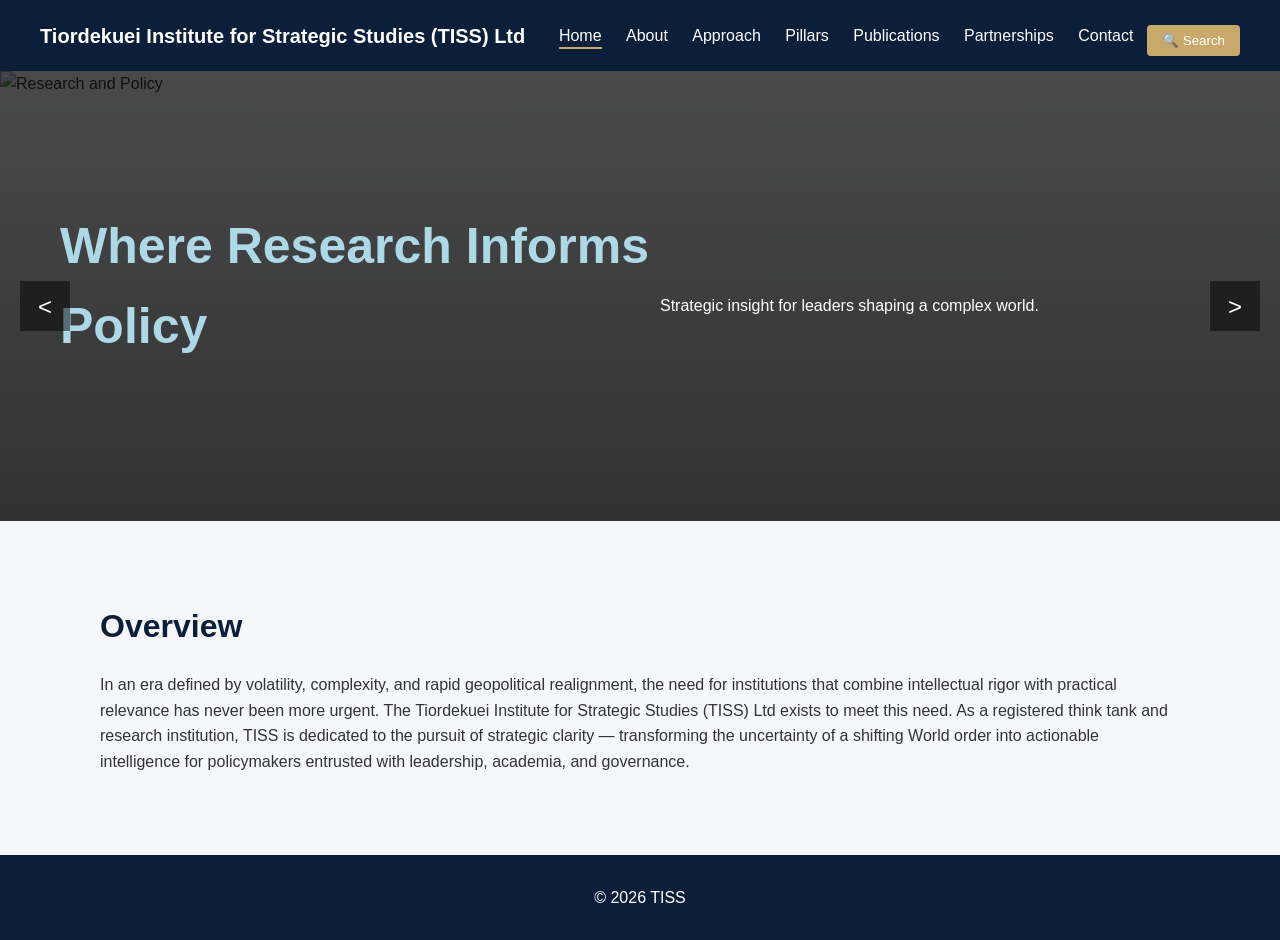
==== index.html @ 62042597 "feat: wesite build" ====
<!DOCTYPE html>
<html lang="en">
<head>
<meta charset="UTF-8">
<meta name="viewport" content="width=device-width, initial-scale=1.0">
<title>TISS | Home</title>
<link rel="stylesheet" href="css/style.css">
</head>

<body>

<nav>
<h1>Tiordekuei Institute for Strategic Studies (TISS) Ltd</h1>
<div>
<a href="index.html" class="active">Home</a>
<a href="about.html">About</a>
<a href="approach.html">Approach</a>
<a href="pillars.html">Pillars</a>
<a href="publications.html">Publications</a>
<a href="partnerships.html">Partnerships</a>
<a href="contact.html">Contact</a>
</div>
<button class="search-btn">🔍 Search</button>
</nav>

<header class="hero">
<div class="slider">
  <div class="slide">
    <img src="https://picsum.photos/1200/800?random=1" alt="Research and Policy">
    <div class="slide-content">
      <h2>Where Research Informs Policy</h2>
      <p>Strategic insight for leaders shaping a complex world.</p>
    </div>
  </div>
  <div class="slide">
    <img src="https://picsum.photos/1200/800?random=3" alt="Policy Shaping">
    <div class="slide-content">
      <h2>Shaping Tomorrow's Policies</h2>
      <p>Evidence-based solutions for complex challenges.</p>
    </div>
  </div>
  <div class="slide">
    <img src="https://picsum.photos/1200/800?random=2" alt="Global Security">
    <div class="slide-content">
      <h2>Advancing Global Security</h2>
      <p>Through innovative research and strategic partnerships.</p>
    </div>
  </div>
</div>
<button class="slider-btn prev">&lt;</button>
<button class="slider-btn next">&gt;</button>
</header>

<section>
<h2>Overview</h2>
<p>In an era defined by volatility, complexity, and rapid geopolitical realignment, the need for institutions that combine intellectual rigor with practical relevance has never been more urgent. The Tiordekuei Institute for Strategic Studies (TISS) Ltd exists to meet this need. As a registered think tank and research institution, TISS is dedicated to the pursuit of strategic clarity — transforming the uncertainty of a shifting World order into actionable intelligence for policymakers entrusted with leadership, academia, and governance.</p>
</section>

<footer>
<p>© 2026 TISS</p>
</footer>

<script src="js/script.js"></script>
</body>
</html>
---- css/style.css ----
/* RESET */
* {
  margin: 0;
  padding: 0;
  box-sizing: border-box;
}

body {
  font-family: 'Inter', sans-serif;
  line-height: 1.6;
  color: #333;
  display: flex;
  flex-direction: column;
  min-height: 100vh;
  background: var(--light);
}

/* VARIABLES */
:root {
  --primary: #0b1f3a;
  --secondary: #1e3c72;
  --accent: #c8a96a;
  --light: #f5f7fa;
  --text: #222;
}

/* NAVBAR */
nav {
  position: sticky;
  top: 0;
  background: var(--primary);
  padding: 15px 40px;
  display: flex;
  justify-content: space-between;
  align-items: center;
  z-index: 1000;
}

nav h1 {
  color: white;
  font-size: 20px;
}

nav a {
  color: white;
  margin-left: 20px;
  text-decoration: none;
  font-weight: 500;
  position: relative;
}

nav a::after {
  content: "";
  height: 2px;
  width: 0%;
  background: var(--accent);
  position: absolute;
  bottom: -5px;
  left: 0;
  transition: 0.3s;
}

nav a:hover::after {
  width: 100%;
}

nav a.active::after {
  width: 100%;
}

.search-btn {
  background: var(--accent);
  color: white;
  border: none;
  padding: 8px 15px;
  border-radius: 4px;
  cursor: pointer;
  font-weight: 500;
  transition: 0.3s;
}

.search-btn:hover {
  background: #b8965a;
}

/* HERO */
.hero {
  height: 50vh;
  overflow: hidden;
  position: relative;
}

.slider {
  display: flex;
  width: 300%; /* 3 slides */
  height: 100%;
  transition: transform 0.5s ease;
}

.slide {
  width: 33.333%;
  height: 100%;
  position: relative;
}

.slide img {
  width: 100%;
  height: 100%;
  object-fit: cover;
  display: block;
}

.slide-content {
  position: absolute;
  top: 0;
  left: 0;
  right: 0;
  bottom: 0;
  display: flex;
  align-items: center;
  padding: 60px;
  color: white;
  background: linear-gradient(rgba(0,0,0,0.7), rgba(0,0,0,0.8));
}

.slide-content h2 {
  color: #add8e6;
}

.slider-btn {
  position: absolute;
  top: 50%;
  transform: translateY(-50%);
  background: rgba(0,0,0,0.5);
  color: white;
  border: none;
  width: 50px;
  height: 50px;
  font-size: 24px;
  cursor: pointer;
  z-index: 10;
  transition: 0.3s;
}

.slider-btn:hover {
  background: rgba(0,0,0,0.8);
}

.prev {
  left: 20px;
}

.next {
  right: 20px;
}

.hero h2 {
  font-size: 50px;
  max-width: 600px;
}

.hero p {
  margin-top: 20px;
  max-width: 500px;
}

/* SECTION */
section {
  padding: 80px 60px;
  max-width: 1200px;
  margin: auto;
}

h2 {
  font-size: 32px;
  margin-bottom: 20px;
  color: var(--primary);
}

/* GRID */
.grid {
  display: grid;
  grid-template-columns: repeat(auto-fit, minmax(250px, 1fr));
  gap: 25px;
}

/* CARD */
.card {
  background: white;
  padding: 25px;
  border-radius: 8px;
  transition: 0.3s;
  border-top: 3px solid transparent;
}

.card:hover {
  transform: translateY(-6px);
  border-top: 3px solid var(--accent);
}

/* BUTTON */
.btn {
  display: inline-block;
  margin-top: 15px;
  padding: 12px 20px;
  background: var(--primary);
  color: white;
  text-decoration: none;
  transition: 0.3s;
}

.btn:hover {
  background: var(--secondary);
}

/* PUBLICATIONS */
.pub {
  background: white;
  padding: 20px;
  margin-bottom: 20px;
  border-left: 4px solid var(--primary);
}

/* TABLE */
table {
  width: 100%;
  border-collapse: collapse;
  margin: 20px 0;
}

th, td {
  border: 1px solid #ddd;
  padding: 12px;
  text-align: left;
}

th {
  background: var(--primary);
  color: white;
}

/* FORM */
input, textarea {
  width: 100%;
  padding: 10px;
  margin-top: 10px;
  border: 1px solid #ccc;
}

button {
  background: var(--primary);
  color: white;
  padding: 12px;
  border: none;
  margin-top: 10px;
}

/* FOOTER */
footer {
  margin-top: auto;
  background: var(--primary);
  color: white;
  text-align: center;
  padding: 30px;
}

/* PARTNERS LIST */
.partners-list {
  display: flex;
  overflow-x: auto;
  gap: 20px;
  padding: 20px 0;
  scrollbar-width: thin;
  scrollbar-color: var(--accent) transparent;
  animation: scroll 20s linear infinite;
}

.partners-list:hover {
  animation-play-state: paused;
}

@keyframes scroll {
  0% {
    transform: translateX(0);
  }
  100% {
    transform: translateX(-50%);
  }
}

.partners-list::-webkit-scrollbar {
  height: 6px;
}

.partners-list::-webkit-scrollbar-track {
  background: transparent;
}

.partners-list::-webkit-scrollbar-thumb {
  background: var(--accent);
  border-radius: 3px;
}

.partner {
  flex-shrink: 0;
  background: white;
  padding: 20px;
  border-radius: 8px;
  text-align: center;
  min-width: 150px;
  box-shadow: 0 2px 5px rgba(0,0,0,0.1);
  transition: 0.3s;
  color: #add8e6;
}

.partner:hover {
  transform: translateY(-3px);
  box-shadow: 0 4px 10px rgba(0,0,0,0.2);
}

/* ANIMATION */
.fade {
  opacity: 0;
  transform: translateY(20px);
  transition: 0.8s;
}

.fade.show {
  opacity: 1;
  transform: translateY(0);
}
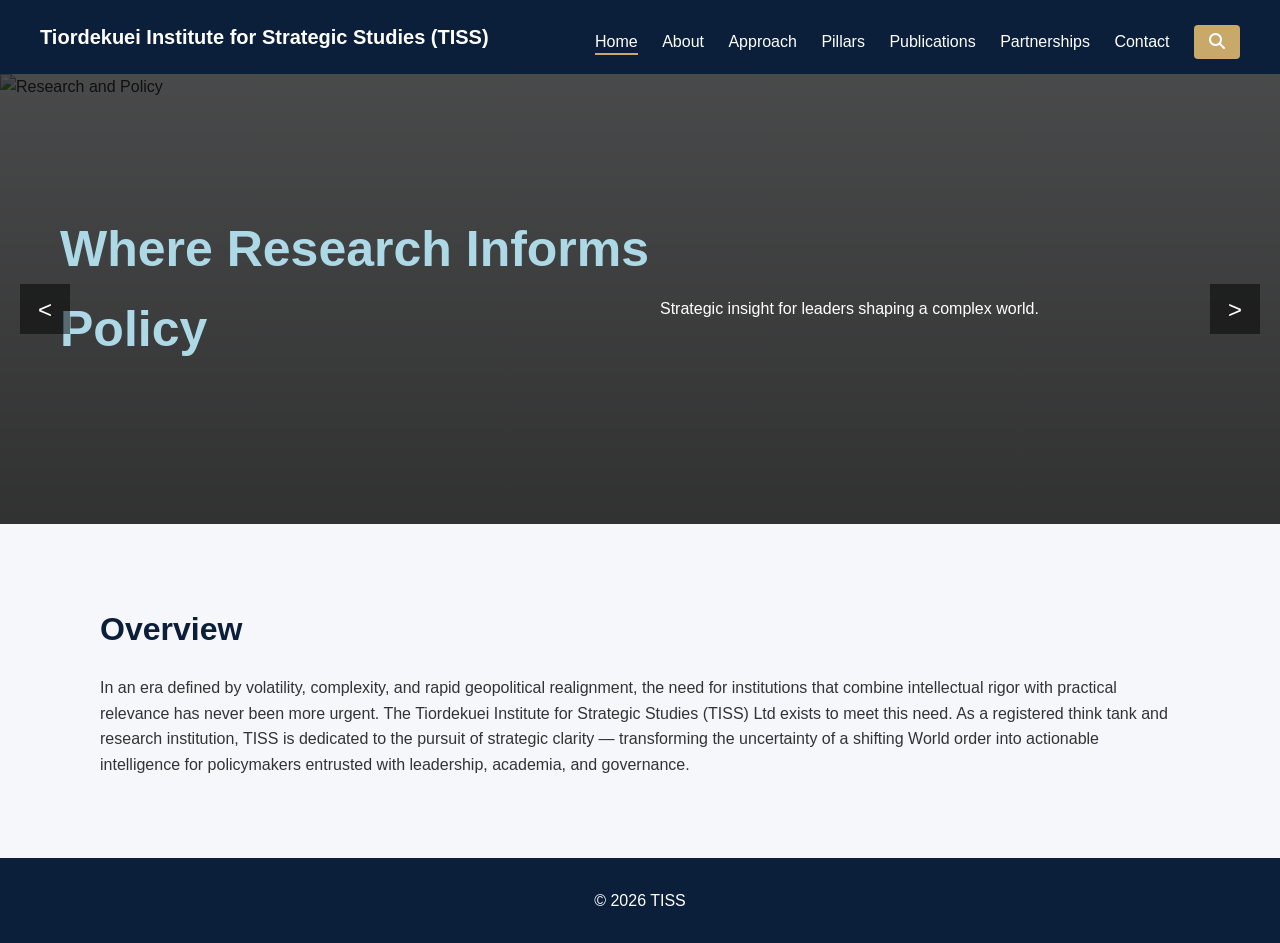
==== commit 4496c6f8: "updates done" ====
--- a/index.html
+++ b/index.html
@@ -5,12 +5,13 @@
 <meta name="viewport" content="width=device-width, initial-scale=1.0">
 <title>TISS | Home</title>
 <link rel="stylesheet" href="css/style.css">
+<link rel="stylesheet" href="https://cdnjs.cloudflare.com/ajax/libs/font-awesome/6.4.0/css/all.min.css">
 </head>
 
 <body>
 
 <nav>
-<h1>Tiordekuei Institute for Strategic Studies (TISS) Ltd</h1>
+<h1>Tiordekuei Institute for Strategic Studies (TISS)</h1>
 <div>
 <a href="index.html" class="active">Home</a>
 <a href="about.html">About</a>
@@ -19,9 +20,14 @@
 <a href="publications.html">Publications</a>
 <a href="partnerships.html">Partnerships</a>
 <a href="contact.html">Contact</a>
+<button class="search-btn" id="search-btn"><i class="fas fa-search"></i></button>
 </div>
-<button class="search-btn">🔍 Search</button>
 </nav>
+
+<div class="search-container" id="search-container">
+  <input type="text" id="search-input" placeholder="Search...">
+  <button id="search-submit">Search</button>
+</div>
 
 <header class="hero">
 <div class="slider">
@@ -57,7 +63,7 @@
 </section>
 
 <footer>
-<p>© 2026 TISS</p>
+<p>© <span id="current-year"></span> TISS</p>
 </footer>
 
 <script src="js/script.js"></script>
--- a/css/style.css
+++ b/css/style.css
@@ -69,6 +69,53 @@
 }
 
 .search-btn {
+  background: none;
+  border: none;
+  color: white;
+  font-size: 16px;
+  cursor: pointer;
+  margin-left: 20px;
+  padding: 5px;
+  transition: 0.3s;
+}
+
+.search-btn:hover {
+  color: var(--accent);
+}
+
+.search-container {
+  display: none;
+  background: white;
+  padding: 20px;
+  border-radius: 8px;
+  box-shadow: 0 4px 10px rgba(0,0,0,0.1);
+  margin: 20px 0;
+  max-width: 400px;
+}
+
+.search-container input {
+  width: 70%;
+  padding: 10px;
+  border: 1px solid #ddd;
+  border-radius: 4px;
+  font-size: 16px;
+}
+
+.search-container button {
+  padding: 10px 15px;
+  background: var(--primary);
+  color: white;
+  border: none;
+  border-radius: 4px;
+  cursor: pointer;
+  margin-left: 10px;
+}
+
+.search-container button:hover {
+  background: var(--secondary);
+}
+
+.search-btn {
   background: var(--accent);
   color: white;
   border: none;
@@ -272,7 +319,7 @@
   padding: 20px 0;
   scrollbar-width: thin;
   scrollbar-color: var(--accent) transparent;
-  animation: scroll 20s linear infinite;
+  animation: scroll 80s linear infinite;
 }
 
 .partners-list:hover {
@@ -284,7 +331,7 @@
     transform: translateX(0);
   }
   100% {
-    transform: translateX(-50%);
+    transform: translateX(-100%);
   }
 }
 
@@ -303,14 +350,21 @@
 
 .partner {
   flex-shrink: 0;
-  background: white;
+  background: var(--primary);
   padding: 20px;
   border-radius: 8px;
   text-align: center;
-  min-width: 150px;
+  min-width: 120px;
   box-shadow: 0 2px 5px rgba(0,0,0,0.1);
   transition: 0.3s;
-  color: #add8e6;
+  color: white;
+}
+
+.partner i {
+  font-size: 24px;
+  margin-bottom: 8px;
+  color: white;
+  display: block;
 }
 
 .partner:hover {
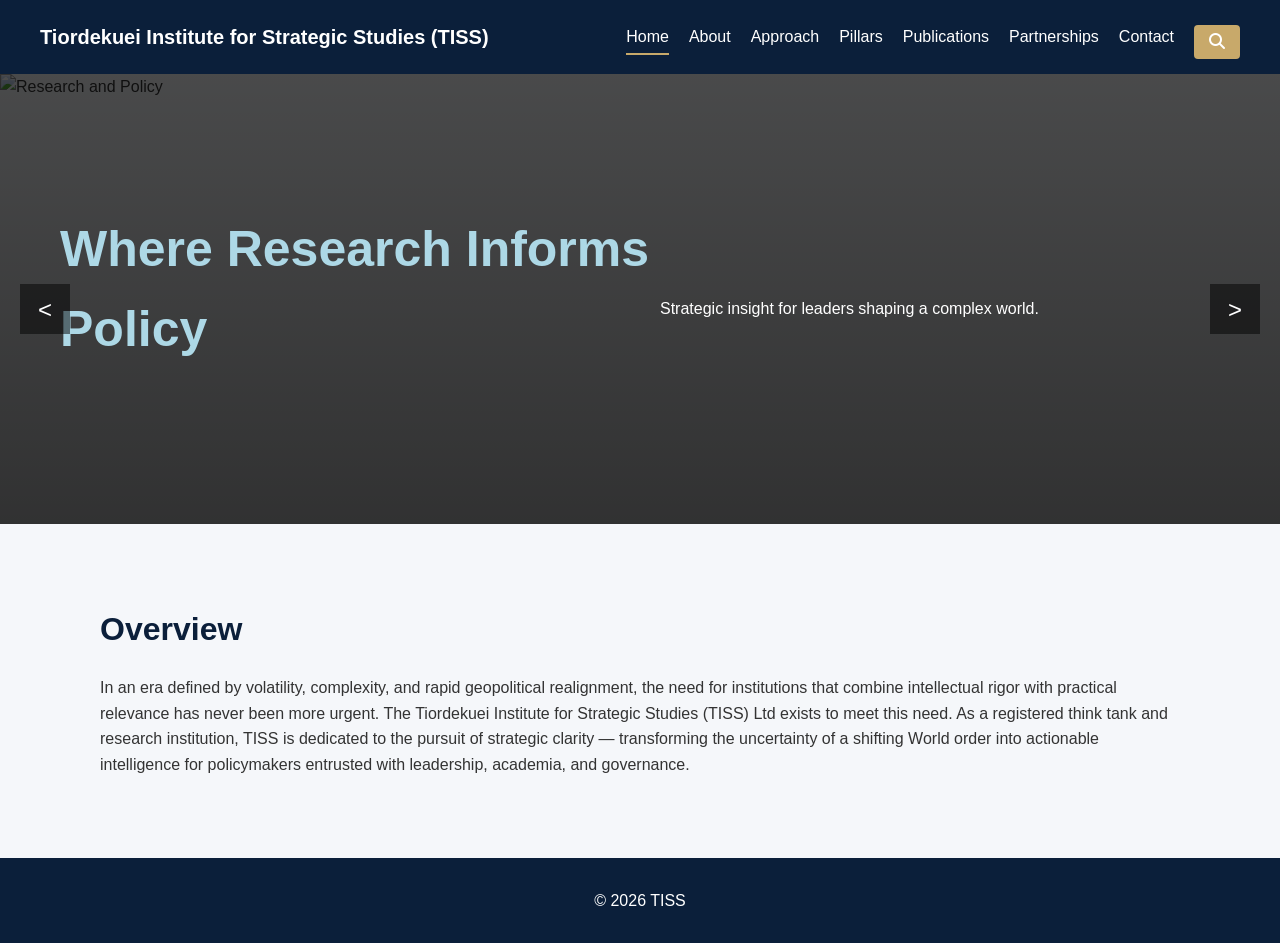
==== commit dc765047: "add site resposiveness" ====
--- a/index.html
+++ b/index.html
@@ -12,7 +12,7 @@
 
 <nav>
 <h1>Tiordekuei Institute for Strategic Studies (TISS)</h1>
-<div>
+<div class="nav-links">
 <a href="index.html" class="active">Home</a>
 <a href="about.html">About</a>
 <a href="approach.html">Approach</a>
@@ -22,6 +22,11 @@
 <a href="contact.html">Contact</a>
 <button class="search-btn" id="search-btn"><i class="fas fa-search"></i></button>
 </div>
+<button class="hamburger" id="hamburger">
+<span></span>
+<span></span>
+<span></span>
+</button>
 </nav>
 
 <div class="search-container" id="search-container">
--- a/css/style.css
+++ b/css/style.css
@@ -41,12 +41,34 @@
   font-size: 20px;
 }
 
+.nav-links {
+  display: flex;
+  align-items: center;
+}
+
 nav a {
   color: white;
   margin-left: 20px;
   text-decoration: none;
   font-weight: 500;
   position: relative;
+}
+
+.hamburger {
+  display: none;
+  flex-direction: column;
+  background: none;
+  border: none;
+  cursor: pointer;
+  padding: 5px;
+}
+
+.hamburger span {
+  width: 25px;
+  height: 3px;
+  background: white;
+  margin: 3px 0;
+  transition: 0.3s;
 }
 
 nav a::after {
@@ -382,4 +404,135 @@
 .fade.show {
   opacity: 1;
   transform: translateY(0);
+}
+
+/* RESPONSIVE DESIGN */
+@media (max-width: 768px) {
+  nav {
+    padding: 15px 20px;
+  }
+
+  nav h1 {
+    font-size: 18px;
+  }
+
+  .nav-links {
+    display: none;
+    flex-direction: column;
+    position: absolute;
+    top: 100%;
+    left: 0;
+    right: 0;
+    background: var(--primary);
+    padding: 20px;
+    box-shadow: 0 4px 10px rgba(0,0,0,0.3);
+  }
+
+  .nav-links.active {
+    display: flex;
+  }
+
+  .nav-links a {
+    margin-left: 0;
+    margin-bottom: 15px;
+  }
+
+  .hamburger {
+    display: flex;
+  }
+
+  .hamburger.active span:nth-child(1) {
+    transform: rotate(-45deg) translate(-5px, 6px);
+  }
+
+  .hamburger.active span:nth-child(2) {
+    opacity: 0;
+  }
+
+  .hamburger.active span:nth-child(3) {
+    transform: rotate(45deg) translate(-5px, -6px);
+  }
+
+  .hero {
+    height: 40vh;
+  }
+
+  .slide-content {
+    padding: 30px;
+  }
+
+  .slide-content h2 {
+    font-size: 24px;
+  }
+
+  .partners-list {
+    gap: 15px;
+  }
+
+  .partner {
+    min-width: 100px;
+    padding: 15px;
+  }
+
+  .partner i {
+    font-size: 20px;
+  }
+
+  footer {
+    padding: 20px;
+  }
+}
+
+@media (max-width: 480px) {
+  nav {
+    padding: 10px 15px;
+  }
+
+  nav h1 {
+    font-size: 16px;
+  }
+
+  .hero {
+    height: 30vh;
+  }
+
+  .slide-content {
+    padding: 20px;
+  }
+
+  .slide-content h2 {
+    font-size: 20px;
+  }
+
+  .slider-btn {
+    width: 40px;
+    height: 40px;
+    font-size: 18px;
+  }
+
+  .partners-list {
+    gap: 10px;
+  }
+
+  .partner {
+    min-width: 80px;
+    padding: 10px;
+  }
+
+  .partner i {
+    font-size: 18px;
+  }
+
+  .search-container {
+    padding: 15px;
+    margin: 15px 0;
+  }
+
+  .search-container input {
+    width: 60%;
+  }
+
+  footer {
+    padding: 15px;
+  }
 }
